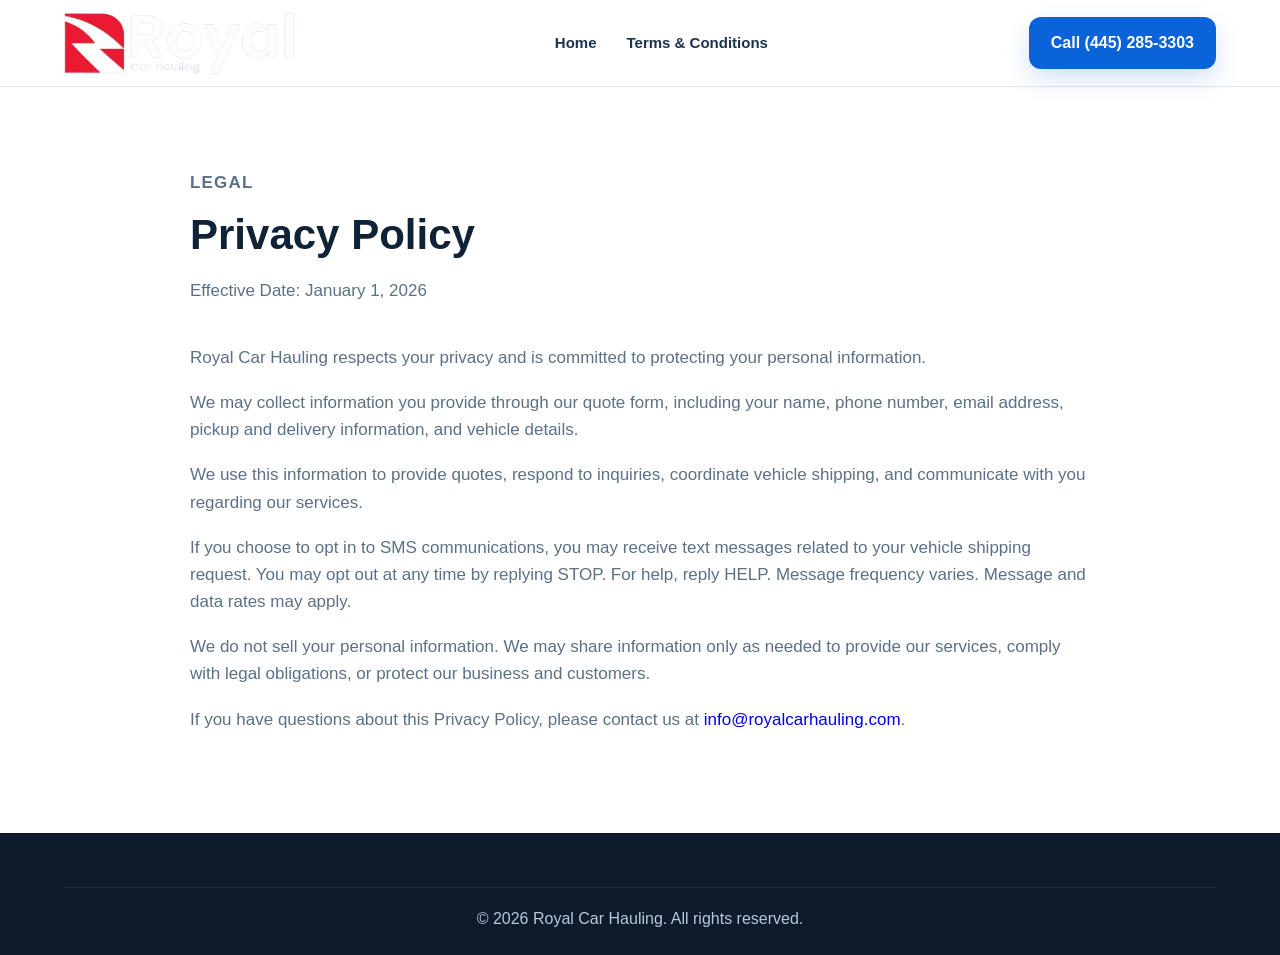
==== privacy.html @ 4b24937e "Create privacy.html" ====
<!DOCTYPE html>
<html lang="en">
<head>
  <meta charset="UTF-8">
  <meta name="viewport" content="width=device-width, initial-scale=1.0">
  <title>Privacy Policy | Royal Car Hauling</title>
  <link rel="stylesheet" href="css/style.css">
</head>
<body>

  <header class="header">
    <div class="container nav">
      <a href="index.html" class="logo">
        <img src="images/logo.png" alt="Royal Car Hauling Logo">
      </a>

      <nav class="menu">
        <a href="index.html">Home</a>
        <a href="terms.html">Terms & Conditions</a>
      </nav>

      <a href="tel:4452853303" class="call-btn">Call (445) 285-3303</a>
    </div>
  </header>

  <section class="section-white">
    <div class="container" style="max-width: 900px;">
      <div class="section-heading">
        <p class="section-tag">LEGAL</p>
        <h2>Privacy Policy</h2>
        <p>Effective Date: January 1, 2026</p>
      </div>

      <div class="section-text">
        <p>Royal Car Hauling respects your privacy and is committed to protecting your personal information.</p>
        <p>We may collect information you provide through our quote form, including your name, phone number, email address, pickup and delivery information, and vehicle details.</p>
        <p>We use this information to provide quotes, respond to inquiries, coordinate vehicle shipping, and communicate with you regarding our services.</p>
        <p>If you choose to opt in to SMS communications, you may receive text messages related to your vehicle shipping request. You may opt out at any time by replying STOP. For help, reply HELP. Message frequency varies. Message and data rates may apply.</p>
        <p>We do not sell your personal information. We may share information only as needed to provide our services, comply with legal obligations, or protect our business and customers.</p>
        <p>If you have questions about this Privacy Policy, please contact us at <a href="mailto:info@royalcarhauling.com">info@royalcarhauling.com</a>.</p>
      </div>
    </div>
  </section>

  <footer class="footer">
    <div class="container footer-bottom">
      <p>© 2026 Royal Car Hauling. All rights reserved.</p>
    </div>
  </footer>

</body>
</html>
---- css/style.css ----
* {
  margin: 0;
  padding: 0;
  box-sizing: border-box;
}

html {
  scroll-behavior: smooth;
}

body {
  font-family: Arial, sans-serif;
  background: #eef3f8;
  color: #142235;
  line-height: 1.6;
}

a {
  text-decoration: none;
}

img {
  max-width: 100%;
  display: block;
}

.container {
  width: 90%;
  max-width: 1280px;
  margin: 0 auto;
}

/* TOP BAR */
.top-bar {
  background: #f5f8fc;
  border-bottom: 1px solid #dbe5f0;
}

.top-bar-inner {
  display: flex;
  justify-content: space-between;
  align-items: center;
  padding: 12px 0;
  gap: 18px;
  flex-wrap: wrap;
}

.top-left-links,
.top-right-links {
  display: flex;
  align-items: center;
  gap: 18px;
  flex-wrap: wrap;
}

.top-contact,
.top-link {
  color: #30455e;
  font-size: 14px;
  font-weight: 700;
}

.top-contact:hover,
.top-link:hover {
  color: #0d2238;
}

/* HEADER */
.header {
  background: rgba(255, 255, 255, 0.95);
  border-bottom: 1px solid #dbe5f0;
  position: sticky;
  top: 0;
  z-index: 100;
  backdrop-filter: blur(8px);
}

.nav {
  display: flex;
  align-items: center;
  justify-content: space-between;
  min-height: 86px;
  gap: 20px;
}

.logo img {
  height: 62px;
  width: auto;
}

.menu {
  display: flex;
  align-items: center;
  gap: 30px;
  flex-wrap: wrap;
}

.menu a {
  color: #1d334d;
  font-size: 15px;
  font-weight: 700;
}

.menu a:hover {
  color: #0a63d8;
}

.call-btn,
.primary-btn,
.secondary-btn,
.submit-btn {
  display: inline-block;
  border-radius: 12px;
  font-weight: 700;
  transition: 0.25s ease;
}

.call-btn {
  background: #0a63d8;
  color: #ffffff;
  padding: 13px 22px;
  box-shadow: 0 10px 24px rgba(10, 99, 216, 0.18);
}

.call-btn:hover {
  background: #084fae;
}

.primary-btn {
  background: #0a63d8;
  color: #ffffff;
  padding: 14px 24px;
  box-shadow: 0 10px 24px rgba(10, 99, 216, 0.18);
}

.primary-btn:hover {
  background: #084fae;
}

.secondary-btn {
  border: 1px solid #b8c8da;
  color: #18304a;
  background: #ffffff;
  padding: 14px 24px;
}

.secondary-btn:hover {
  background: #f4f8fc;
}

.dark-secondary {
  border-color: rgba(255,255,255,0.3);
  color: #ffffff;
  background: transparent;
}

.dark-secondary:hover {
  background: rgba(255,255,255,0.08);
}

/* HERO */
.hero {
  padding: 72px 0 84px;
  background:
    linear-gradient(135deg, rgba(255,255,255,0.96), rgba(236,243,251,0.96)),
    url("../images/hero-bg.jpg") center/cover no-repeat;
}

.hero-content {
  display: grid;
  grid-template-columns: 1.05fr 0.95fr;
  gap: 48px;
  align-items: center;
}

.hero-text {
  max-width: 720px;
}

.hero-tag,
.section-tag {
  color: #0a63d8;
  font-size: 13px;
  font-weight: 800;
  letter-spacing: 1.2px;
  text-transform: uppercase;
  margin-bottom: 14px;
}

.light-tag {
  color: #9dc8ff;
}

.hero-text h1 {
  font-size: 60px;
  line-height: 1.08;
  margin-bottom: 18px;
  color: #102236;
}

.hero-description {
  color: #4c6179;
  font-size: 18px;
  max-width: 650px;
  margin-bottom: 28px;
}

.hero-buttons {
  display: flex;
  gap: 14px;
  flex-wrap: wrap;
  margin-bottom: 24px;
}

.hero-trust-list {
  display: flex;
  gap: 12px;
  flex-wrap: wrap;
}

.hero-trust-list span {
  background: #ffffff;
  border: 1px solid #dfe7f1;
  color: #29445f;
  padding: 10px 14px;
  border-radius: 999px;
  font-size: 14px;
  font-weight: 700;
}

/* QUOTE FORM */
.quote-box {
  background: #ffffff;
  border-radius: 24px;
  padding: 28px;
  width: 100%;
  max-width: 560px;
  margin-left: auto;
  box-shadow: 0 25px 60px rgba(24, 49, 79, 0.16);
  border: 1px solid #e4ebf3;
}

.quote-box h2 {
  font-size: 30px;
  margin-bottom: 8px;
  color: #132538;
}

.quote-subtext {
  color: #5d7086;
  font-size: 14px;
  margin-bottom: 20px;
}

.quote-form {
  display: flex;
  flex-direction: column;
  gap: 14px;
}

.form-group label {
  display: block;
  color: #16304b;
  font-size: 14px;
  font-weight: 700;
  margin-bottom: 8px;
}

.form-group input {
  width: 100%;
  padding: 13px 14px;
  border: 1px solid #d6e0eb;
  border-radius: 12px;
  font-size: 15px;
  outline: none;
  background: #f8fbfe;
  color: #12263b;
}

.form-group input:focus {
  border-color: #0a63d8;
  background: #ffffff;
}

.form-row {
  display: grid;
  grid-template-columns: 1fr 1fr;
  gap: 14px;
}

.consent-box {
  margin-top: 2px;
  margin-bottom: 4px;
}

.consent-label {
  display: flex;
  align-items: flex-start;
  gap: 10px;
  color: #45596f;
  font-size: 12px;
  line-height: 1.6;
}

.consent-label input[type="checkbox"] {
  margin-top: 3px;
  width: 16px;
  height: 16px;
  flex-shrink: 0;
}

.consent-label a {
  color: #0a63d8;
  font-weight: 700;
}

.submit-btn {
  width: 100%;
  border: none;
  background: #0a63d8;
  color: #ffffff;
  padding: 15px 18px;
  cursor: pointer;
  font-size: 15px;
  box-shadow: 0 10px 24px rgba(10, 99, 216, 0.18);
}

.submit-btn:hover {
  background: #084fae;
}

/* GENERIC SECTIONS */
.section-light {
  background: #eef3f8;
  padding: 82px 0;
}

.section-white {
  background: #ffffff;
  padding: 82px 0;
}

.section-heading {
  max-width: 760px;
  margin-bottom: 40px;
}

.section-heading.center {
  text-align: center;
  margin-left: auto;
  margin-right: auto;
}

.section-heading h2,
.section-text h2,
.cta-band h2 {
  font-size: 42px;
  line-height: 1.2;
  margin-bottom: 16px;
  color: #102236;
}

.section-heading p,
.section-text p,
.cta-band p {
  color: #5c7087;
  font-size: 17px;
}

/* TRUST STRIP */
.trust-strip {
  background: #ffffff;
  padding: 34px 0 28px;
}

.trust-strip-grid {
  display: grid;
  grid-template-columns: repeat(3, 1fr);
  gap: 20px;
}

.trust-item {
  background: #f7fafd;
  border: 1px solid #e3ebf4;
  border-radius: 18px;
  padding: 24px;
}

.trust-item h3 {
  font-size: 22px;
  margin-bottom: 10px;
  color: #11263d;
}

.trust-item p {
  color: #5a7088;
}

/* TWO COLUMN */
.two-column-section {
  display: grid;
  grid-template-columns: 1fr 1fr;
  gap: 44px;
  align-items: center;
}

.section-image-card {
  border-radius: 24px;
  overflow: hidden;
  box-shadow: 0 20px 45px rgba(17, 37, 61, 0.12);
}

.section-image-card img {
  width: 100%;
  height: 100%;
  object-fit: cover;
}

.section-text p {
  margin-bottom: 18px;
}

.section-text .primary-btn {
  margin-top: 10px;
}

/* SERVICES */
.service-grid {
  display: grid;
  grid-template-columns: repeat(3, 1fr);
  gap: 24px;
}

.service-card {
  background: #f8fbfe;
  border: 1px solid #e1ebf4;
  border-radius: 22px;
  overflow: hidden;
  box-shadow: 0 18px 40px rgba(22, 42, 66, 0.08);
}

.service-card img {
  width: 100%;
  height: 240px;
  object-fit: cover;
}

.service-card-content {
  padding: 24px;
}

.service-card-content h3 {
  font-size: 24px;
  margin-bottom: 12px;
  color: #11263b;
}

.service-card-content p {
  color: #5b7086;
  margin-bottom: 14px;
}

.text-link {
  color: #0a63d8;
  font-weight: 700;
}

/* PROCESS */
.process-grid {
  display: grid;
  grid-template-columns: repeat(4, 1fr);
  gap: 20px;
}

.process-card {
  background: #ffffff;
  border: 1px solid #dfe8f1;
  border-radius: 20px;
  padding: 28px 22px;
  box-shadow: 0 14px 36px rgba(17, 37, 61, 0.08);
}

.process-card span {
  display: inline-block;
  width: 48px;
  height: 48px;
  line-height: 48px;
  text-align: center;
  border-radius: 50%;
  background: #0a63d8;
  color: #ffffff;
  font-weight: 800;
  margin-bottom: 16px;
}

.process-card h3 {
  font-size: 22px;
  margin-bottom: 10px;
  color: #13273e;
}

.process-card p {
  color: #5a7086;
}

/* GALLERY */
.gallery-grid {
  display: grid;
  grid-template-columns: repeat(4, 1fr);
  gap: 18px;
}

.gallery-card {
  border-radius: 20px;
  overflow: hidden;
  box-shadow: 0 16px 40px rgba(17, 37, 61, 0.1);
}

.gallery-card img {
  width: 100%;
  height: 280px;
  object-fit: cover;
}

/* BENEFITS */
.benefit-grid {
  display: grid;
  grid-template-columns: repeat(2, 1fr);
  gap: 22px;
}

.benefit-card {
  background: #ffffff;
  border: 1px solid #dfe8f1;
  border-radius: 20px;
  padding: 26px;
  box-shadow: 0 14px 34px rgba(17, 37, 61, 0.08);
}

.benefit-card h3 {
  font-size: 22px;
  margin-bottom: 10px;
  color: #102337;
}

.benefit-card p {
  color: #5a7086;
}

/* CTA BAND */
.cta-band {
  background: linear-gradient(135deg, #0f2135, #183553);
  padding: 78px 0;
  color: #ffffff;
}

.cta-band-content {
  display: flex;
  justify-content: space-between;
  align-items: center;
  gap: 28px;
}

.cta-band h2 {
  color: #ffffff;
}

.cta-band p {
  color: #d5e2f1;
}

.cta-band-buttons {
  display: flex;
  gap: 14px;
  flex-wrap: wrap;
}

/* FAQ */
.faq-grid {
  display: grid;
  grid-template-columns: repeat(2, 1fr);
  gap: 22px;
}

.faq-card {
  background: #f8fbfe;
  border: 1px solid #e1ebf4;
  border-radius: 20px;
  padding: 24px;
}

.faq-card h3 {
  font-size: 22px;
  margin-bottom: 10px;
  color: #13273d;
}

.faq-card p {
  color: #5b7086;
}

.faq-card a {
  color: #0a63d8;
  font-weight: 700;
}

/* FOOTER */
.footer {
  background: #0e1b2a;
  padding: 54px 0 24px;
}

.footer-grid {
  display: grid;
  grid-template-columns: 1.2fr 1fr 1fr;
  gap: 30px;
  margin-bottom: 26px;
}

.footer-col {
  color: #c7d7e8;
  line-height: 1.9;
}

.footer-title {
  font-size: 18px;
  font-weight: 800;
  color: #ffffff;
  margin-bottom: 8px;
}

.footer-col a {
  color: #8ec1ff;
}

.footer-col a:hover {
  color: #ffffff;
}

.footer-bottom {
  border-top: 1px solid rgba(255,255,255,0.08);
  padding-top: 18px;
  text-align: center;
  color: #b6c8dc;
}

/* RESPONSIVE */
@media (max-width: 1180px) {
  .hero-content,
  .two-column-section {
    grid-template-columns: 1fr;
  }

  .quote-box {
    margin-left: 0;
  }

  .service-grid,
  .process-grid,
  .gallery-grid {
    grid-template-columns: repeat(2, 1fr);
  }

  .cta-band-content {
    flex-direction: column;
    align-items: flex-start;
  }
}

@media (max-width: 900px) {
  .nav {
    flex-wrap: wrap;
    justify-content: center;
    padding: 18px 0;
  }

  .menu {
    justify-content: center;
    gap: 18px;
  }

  .trust-strip-grid,
  .benefit-grid,
  .faq-grid,
  .footer-grid {
    grid-template-columns: 1fr;
  }

  .hero-text h1 {
    font-size: 46px;
  }

  .section-heading h2,
  .section-text h2,
  .cta-band h2 {
    font-size: 34px;
  }
}

@media (max-width: 640px) {
  .form-row,
  .service-grid,
  .process-grid,
  .gallery-grid {
    grid-template-columns: 1fr;
  }

  .hero {
    padding: 56px 0 64px;
  }

  .hero-text h1 {
    font-size: 38px;
  }

  .hero-description {
    font-size: 16px;
  }

  .quote-box {
    padding: 22px;
  }

  .logo img {
    height: 52px;
  }

  .call-btn,
  .primary-btn,
  .secondary-btn {
    width: 100%;
    text-align: center;
  }

  .hero-buttons,
  .cta-band-buttons {
    flex-direction: column;
    width: 100%;
  }

  .top-bar-inner {
    align-items: flex-start;
  }
}
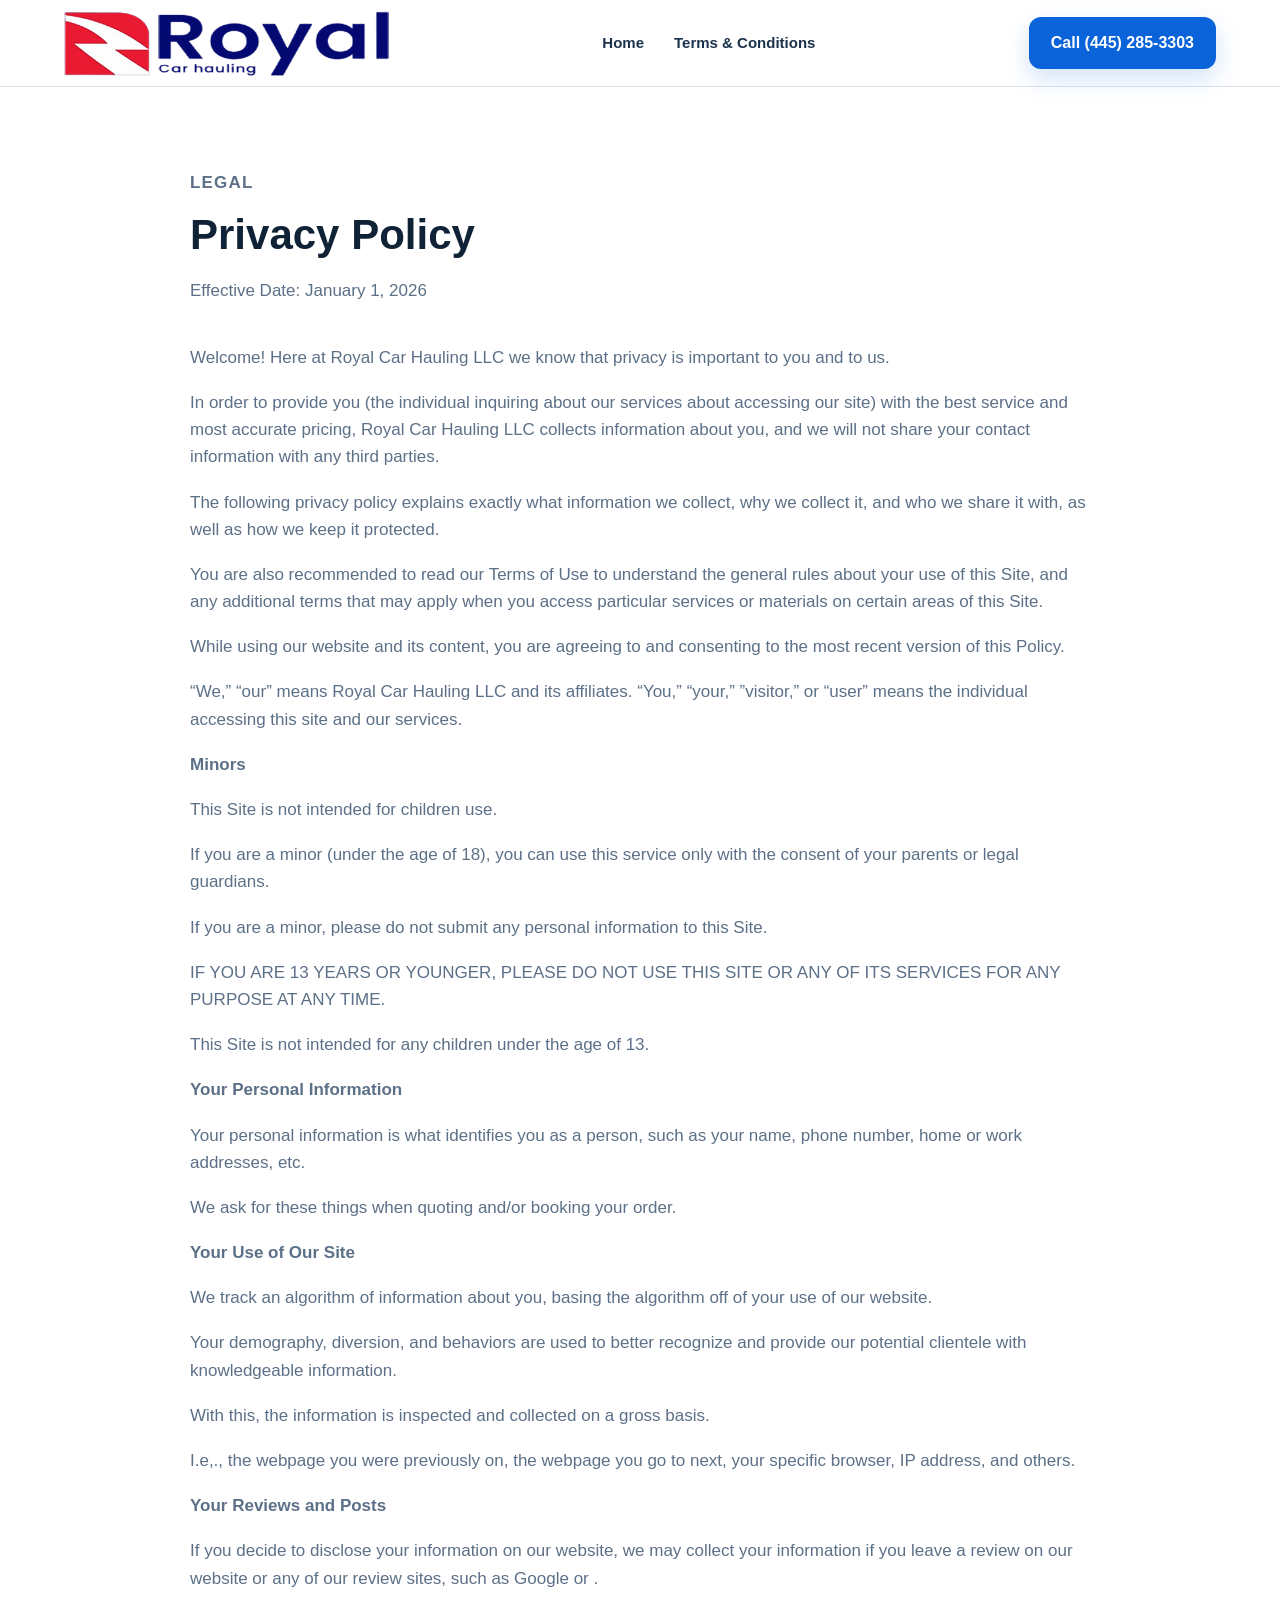
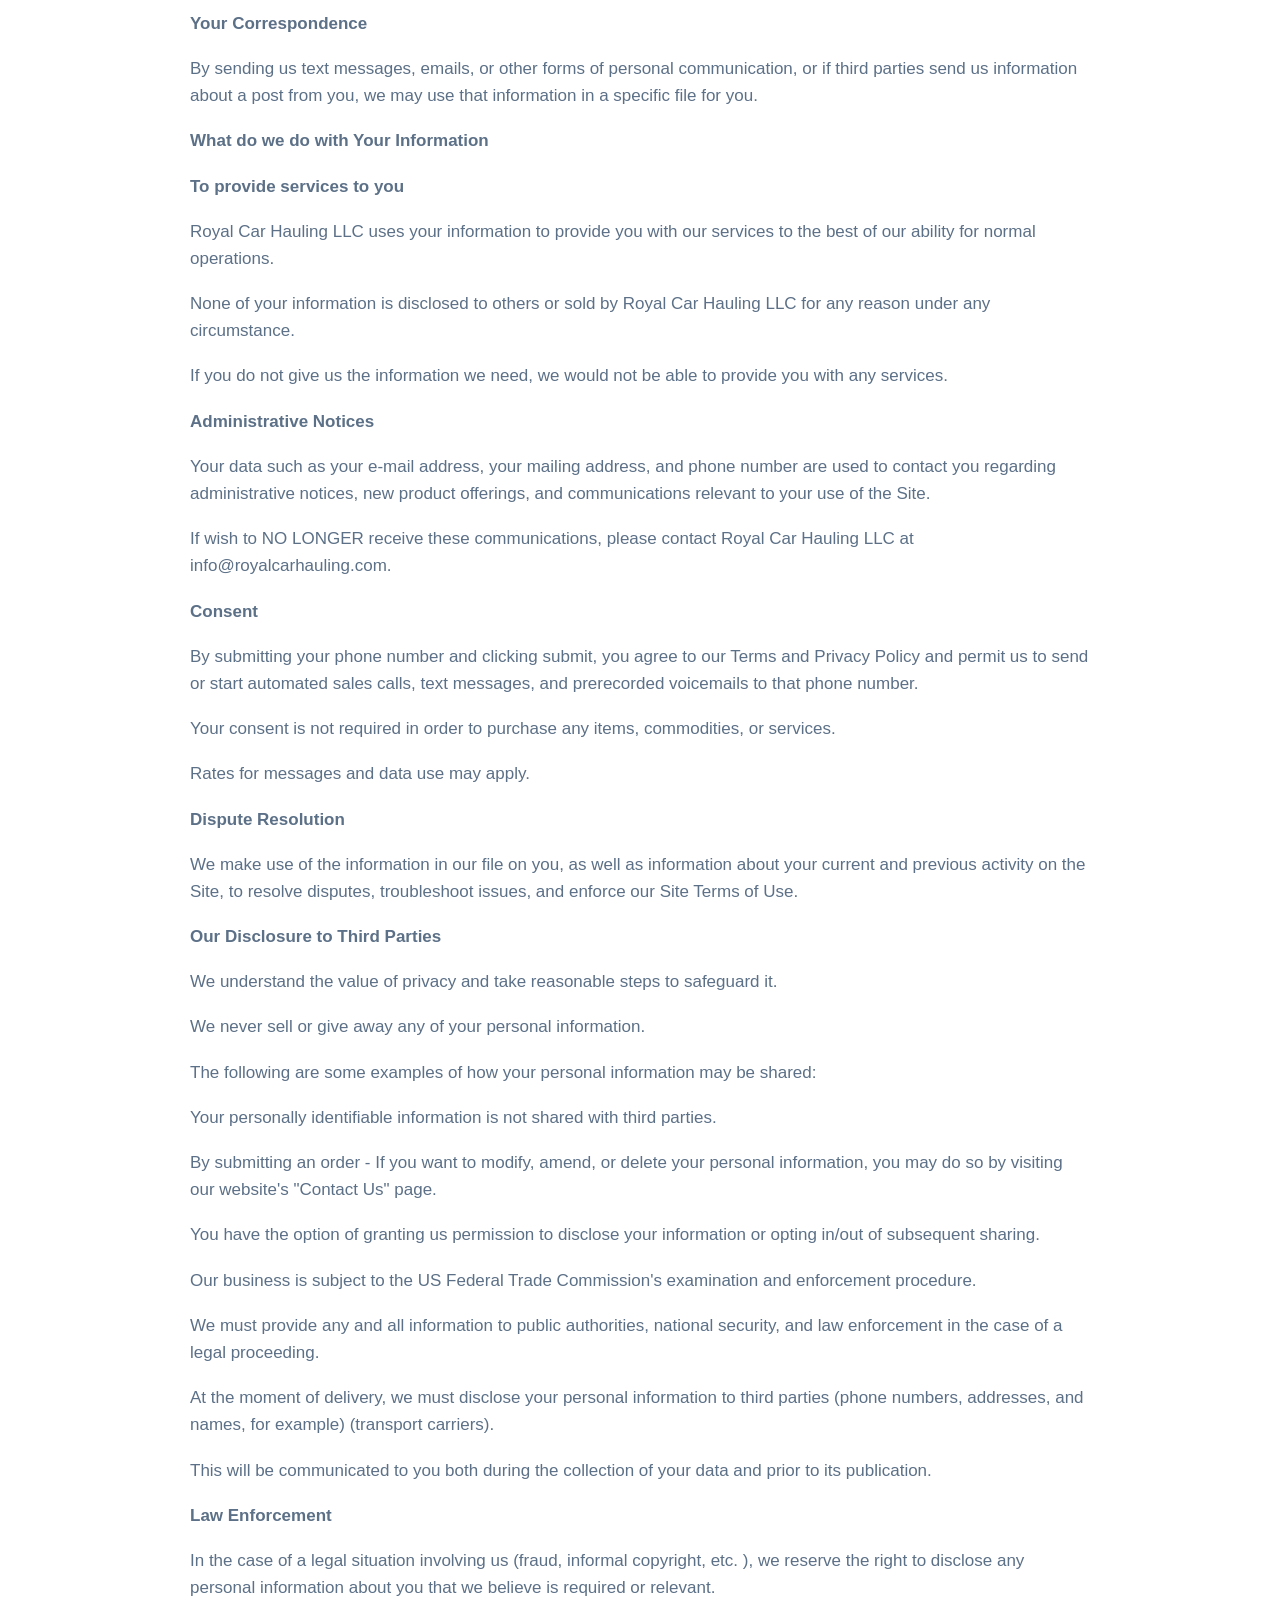
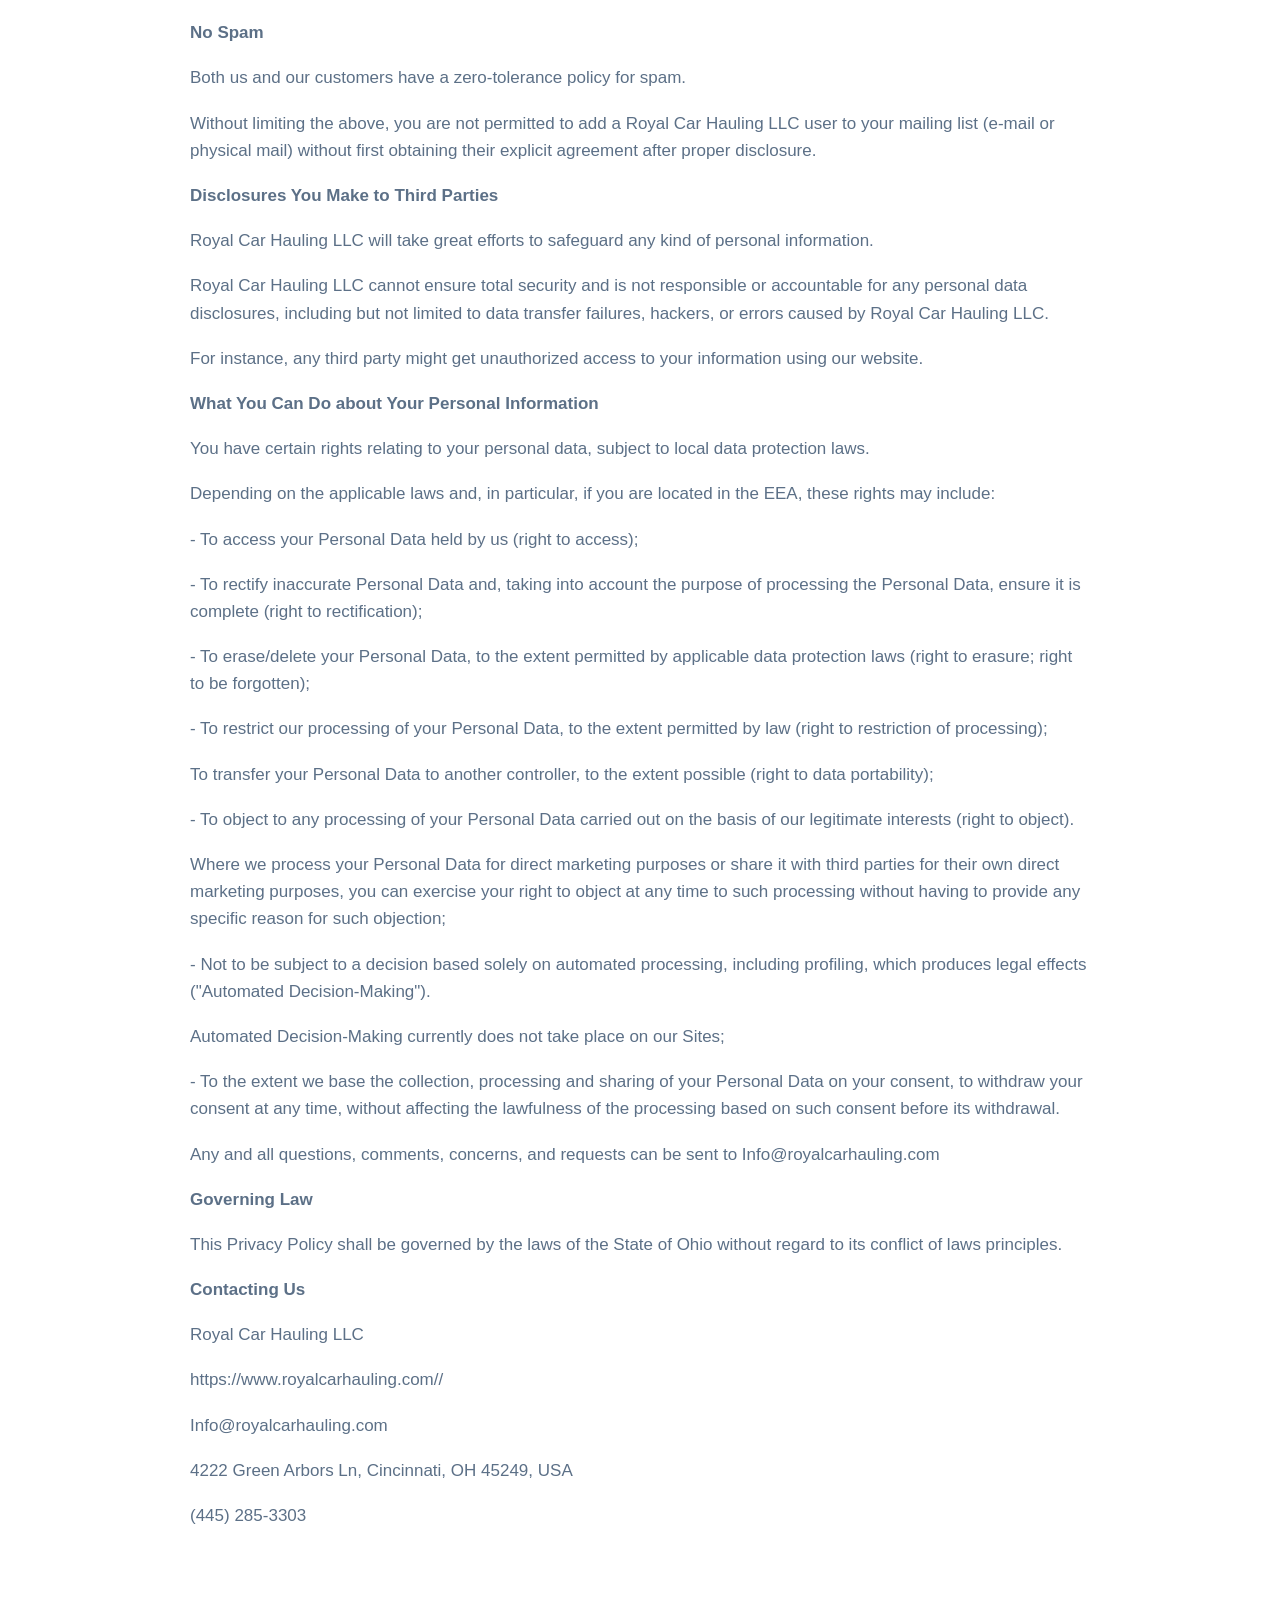
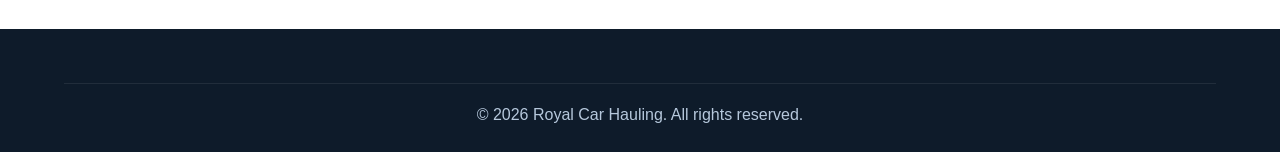
==== commit b4a22335: "Update privacy.html" ====
--- a/privacy.html
+++ b/privacy.html
@@ -31,14 +31,160 @@
         <p>Effective Date: January 1, 2026</p>
       </div>
 
-      <div class="section-text">
-        <p>Royal Car Hauling respects your privacy and is committed to protecting your personal information.</p>
-        <p>We may collect information you provide through our quote form, including your name, phone number, email address, pickup and delivery information, and vehicle details.</p>
-        <p>We use this information to provide quotes, respond to inquiries, coordinate vehicle shipping, and communicate with you regarding our services.</p>
-        <p>If you choose to opt in to SMS communications, you may receive text messages related to your vehicle shipping request. You may opt out at any time by replying STOP. For help, reply HELP. Message frequency varies. Message and data rates may apply.</p>
-        <p>We do not sell your personal information. We may share information only as needed to provide our services, comply with legal obligations, or protect our business and customers.</p>
-        <p>If you have questions about this Privacy Policy, please contact us at <a href="mailto:info@royalcarhauling.com">info@royalcarhauling.com</a>.</p>
-      </div>
+     <div class="section-text">
+
+<p>Welcome! Here at Royal Car Hauling LLC we know that privacy is important to you and to us.</p>
+
+<p>In order to provide you (the individual inquiring about our services about accessing our site) with the best service and most accurate pricing, Royal Car Hauling LLC collects information about you, and we will not share your contact information with any third parties.</p>
+
+<p>The following privacy policy explains exactly what information we collect, why we collect it, and who we share it with, as well as how we keep it protected.</p>
+
+<p>You are also recommended to read our Terms of Use to understand the general rules about your use of this Site, and any additional terms that may apply when you access particular services or materials on certain areas of this Site.</p>
+
+<p>While using our website and its content, you are agreeing to and consenting to the most recent version of this Policy.</p>
+
+<p>“We,” “our” means Royal Car Hauling LLC and its affiliates. “You,” “your,” ”visitor,” or “user” means the individual accessing this site and our services.</p>
+
+<p><strong>Minors</strong></p>
+
+<p>This Site is not intended for children use.</p>
+
+<p>If you are a minor (under the age of 18), you can use this service only with the consent of your parents or legal guardians.</p>
+
+<p>If you are a minor, please do not submit any personal information to this Site.</p>
+
+<p>IF YOU ARE 13 YEARS OR YOUNGER, PLEASE DO NOT USE THIS SITE OR ANY OF ITS SERVICES FOR ANY PURPOSE AT ANY TIME.</p>
+
+<p>This Site is not intended for any children under the age of 13.</p>
+
+<p><strong>Your Personal Information</strong></p>
+
+<p>Your personal information is what identifies you as a person, such as your name, phone number, home or work addresses, etc.</p>
+
+<p>We ask for these things when quoting and/or booking your order.</p>
+
+<p><strong>Your Use of Our Site</strong></p>
+
+<p>We track an algorithm of information about you, basing the algorithm off of your use of our website.</p>
+
+<p>Your demography, diversion, and behaviors are used to better recognize and provide our potential clientele with knowledgeable information.</p>
+
+<p>With this, the information is inspected and collected on a gross basis.</p>
+
+<p>I.e,., the webpage you were previously on, the webpage you go to next, your specific browser, IP address, and others.</p>
+
+<p><strong>Your Reviews and Posts</strong></p>
+
+<p>If you decide to disclose your information on our website, we may collect your information if you leave a review on our website or any of our review sites, such as Google or .</p>
+
+<p><strong>Your Correspondence</strong></p>
+
+<p>By sending us text messages, emails, or other forms of personal communication, or if third parties send us information about a post from you, we may use that information in a specific file for you.</p>
+
+<p><strong>What do we do with Your Information</strong></p>
+
+<p><strong>To provide services to you</strong></p>
+
+<p>Royal Car Hauling LLC uses your information to provide you with our services to the best of our ability for normal operations.</p>
+
+<p>None of your information is disclosed to others or sold by Royal Car Hauling LLC for any reason under any circumstance.</p>
+
+<p>If you do not give us the information we need, we would not be able to provide you with any services.</p>
+
+<p><strong>Administrative Notices</strong></p>
+
+<p>Your data such as your e-mail address, your mailing address, and phone number are used to contact you regarding administrative notices, new product offerings, and communications relevant to your use of the Site.</p>
+
+<p>If wish to NO LONGER receive these communications, please contact Royal Car Hauling LLC at info@royalcarhauling.com.</p>
+
+<p><strong>Consent</strong></p>
+
+<p>By submitting your phone number and clicking submit, you agree to our Terms and Privacy Policy and permit us to send or start automated sales calls, text messages, and prerecorded voicemails to that phone number.</p>
+
+<p>Your consent is not required in order to purchase any items, commodities, or services.</p>
+
+<p>Rates for messages and data use may apply.</p>
+
+<p><strong>Dispute Resolution</strong></p>
+
+<p>We make use of the information in our file on you, as well as information about your current and previous activity on the Site, to resolve disputes, troubleshoot issues, and enforce our Site Terms of Use.</p>
+
+<p><strong>Our Disclosure to Third Parties</strong></p>
+
+<p>We understand the value of privacy and take reasonable steps to safeguard it.</p>
+
+<p>We never sell or give away any of your personal information.</p>
+
+<p>The following are some examples of how your personal information may be shared:</p>
+
+<p>Your personally identifiable information is not shared with third parties.</p>
+
+<p>By submitting an order - If you want to modify, amend, or delete your personal information, you may do so by visiting our website's "Contact Us" page.</p>
+
+<p>You have the option of granting us permission to disclose your information or opting in/out of subsequent sharing.</p>
+
+<p>Our business is subject to the US Federal Trade Commission's examination and enforcement procedure.</p>
+
+<p>We must provide any and all information to public authorities, national security, and law enforcement in the case of a legal proceeding.</p>
+
+<p>At the moment of delivery, we must disclose your personal information to third parties (phone numbers, addresses, and names, for example) (transport carriers).</p>
+
+<p>This will be communicated to you both during the collection of your data and prior to its publication.</p>
+
+<p><strong>Law Enforcement</strong></p>
+
+<p>In the case of a legal situation involving us (fraud, informal copyright, etc. ), we reserve the right to disclose any personal information about you that we believe is required or relevant.</p>
+
+<p><strong>No Spam</strong></p>
+
+<p>Both us and our customers have a zero-tolerance policy for spam.</p>
+
+<p>Without limiting the above, you are not permitted to add a Royal Car Hauling LLC user to your mailing list (e-mail or physical mail) without first obtaining their explicit agreement after proper disclosure.</p>
+
+<p><strong>Disclosures You Make to Third Parties</strong></p>
+
+<p>Royal Car Hauling LLC will take great efforts to safeguard any kind of personal information.</p>
+
+<p>Royal Car Hauling LLC cannot ensure total security and is not responsible or accountable for any personal data disclosures, including but not limited to data transfer failures, hackers, or errors caused by Royal Car Hauling LLC.</p>
+
+<p>For instance, any third party might get unauthorized access to your information using our website.</p>
+
+<p><strong>What You Can Do about Your Personal Information</strong></p>
+
+<p>You have certain rights relating to your personal data, subject to local data protection laws.</p>
+
+<p>Depending on the applicable laws and, in particular, if you are located in the EEA, these rights may include:</p>
+
+<p>- To access your Personal Data held by us (right to access);</p>
+<p>- To rectify inaccurate Personal Data and, taking into account the purpose of processing the Personal Data, ensure it is complete (right to rectification);</p>
+<p>- To erase/delete your Personal Data, to the extent permitted by applicable data protection laws (right to erasure; right to be forgotten);</p>
+<p>- To restrict our processing of your Personal Data, to the extent permitted by law (right to restriction of processing);</p>
+<p>To transfer your Personal Data to another controller, to the extent possible (right to data portability);</p>
+<p>- To object to any processing of your Personal Data carried out on the basis of our legitimate interests (right to object).</p>
+
+<p>Where we process your Personal Data for direct marketing purposes or share it with third parties for their own direct marketing purposes, you can exercise your right to object at any time to such processing without having to provide any specific reason for such objection;</p>
+
+<p>- Not to be subject to a decision based solely on automated processing, including profiling, which produces legal effects ("Automated Decision-Making").</p>
+
+<p>Automated Decision-Making currently does not take place on our Sites;</p>
+
+<p>- To the extent we base the collection, processing and sharing of your Personal Data on your consent, to withdraw your consent at any time, without affecting the lawfulness of the processing based on such consent before its withdrawal.</p>
+
+<p>Any and all questions, comments, concerns, and requests can be sent to Info@royalcarhauling.com</p>
+
+<p><strong>Governing Law</strong></p>
+
+<p>This Privacy Policy shall be governed by the laws of the State of Ohio without regard to its conflict of laws principles.</p>
+
+<p><strong>Contacting Us</strong></p>
+
+<p>Royal Car Hauling LLC</p>
+<p>https://www.royalcarhauling.com//</p>
+<p>Info@royalcarhauling.com</p>
+<p>4222 Green Arbors Ln, Cincinnati, OH 45249, USA</p>
+<p>(445) 285-3303</p>
+
+</div>
     </div>
   </section>
 
--- a/css/style.css
+++ b/css/style.css
@@ -84,8 +84,14 @@
 }
 
 .logo img {
-  height: 62px;
+  height: 65px;
   width: auto;
+  display: block;
+}
+
+.logo {
+    display: flex;
+    align-items: center;
 }
 
 .menu {
@@ -108,7 +114,8 @@
 .call-btn,
 .primary-btn,
 .secondary-btn,
-.submit-btn {
+.submit-btn,
+.radio-pill {
   display: inline-block;
   border-radius: 12px;
   font-weight: 700;
@@ -162,8 +169,8 @@
 .hero {
   padding: 72px 0 84px;
   background:
-    linear-gradient(135deg, rgba(255,255,255,0.96), rgba(236,243,251,0.96)),
-    url("../images/hero-bg.jpg") center/cover no-repeat;
+  linear-gradient(135deg, rgba(255,255,255,0.35), rgba(236,243,251,0.30)),
+  url("../images/hero-big.jpg") center center / cover no-repeat;
 }
 
 .hero-content {
@@ -199,10 +206,18 @@
 }
 
 .hero-description {
-  color: #4c6179;
+  color: #1b2b3a;   /* ← changed */
   font-size: 18px;
   max-width: 650px;
   margin-bottom: 28px;
+
+  background: rgba(255,255,255,0.55);  /* ← added */
+  padding: 10px 14px;                  /* ← added */
+  border-radius: 10px;                 /* ← added */
+  display: inline-block;               /* ← added */
+
+  backdrop-filter: blur(6px);
+  -webkit-backdrop-filter: blur(6px);
 }
 
 .hero-buttons {
@@ -240,6 +255,11 @@
   border: 1px solid #e4ebf3;
 }
 
+.quote-box-compact {
+  max-width: 500px;
+  padding: 24px;
+}
+
 .quote-box h2 {
   font-size: 30px;
   margin-bottom: 8px;
@@ -266,7 +286,8 @@
   margin-bottom: 8px;
 }
 
-.form-group input {
+.form-group input,
+.form-group select {
   width: 100%;
   padding: 13px 14px;
   border: 1px solid #d6e0eb;
@@ -277,7 +298,8 @@
   color: #12263b;
 }
 
-.form-group input:focus {
+.form-group input:focus,
+.form-group select:focus {
   border-color: #0a63d8;
   background: #ffffff;
 }
@@ -286,6 +308,12 @@
   display: grid;
   grid-template-columns: 1fr 1fr;
   gap: 14px;
+}
+
+.readonly-route {
+  background: #f3f7fb !important;
+  color: #29445f !important;
+  font-weight: 700;
 }
 
 .consent-box {
@@ -327,6 +355,105 @@
 
 .submit-btn:hover {
   background: #084fae;
+}
+
+.radio-group {
+  display: flex;
+  gap: 10px;
+  flex-wrap: wrap;
+}
+
+.radio-pill {
+  position: relative;
+  cursor: pointer;
+  border: 1px solid #d6e0eb;
+  background: #f8fbfe;
+  color: #16304b;
+  padding: 12px 16px;
+  min-width: 130px;
+  text-align: center;
+}
+
+.radio-pill input {
+  position: absolute;
+  opacity: 0;
+  pointer-events: none;
+}
+
+.radio-pill.active {
+  background: #0a63d8;
+  border-color: #0a63d8;
+  color: #ffffff;
+}
+
+/* QUOTE STEP PAGE */
+.quote-page-section {
+  padding: 72px 0 84px;
+  background:
+    linear-gradient(135deg, rgba(255,255,255,0.96), rgba(236,243,251,0.96)),
+    url("../images/hero-bg.jpg") center center / cover no-repeat;
+}
+
+.quote-page-wrap {
+  max-width: 880px;
+  margin: 0 auto;
+}
+
+.quote-page-card {
+  background: #ffffff;
+  border-radius: 24px;
+  padding: 34px;
+  box-shadow: 0 25px 60px rgba(24, 49, 79, 0.16);
+  border: 1px solid #e4ebf3;
+}
+
+.quote-page-top {
+  margin-bottom: 24px;
+}
+
+.quote-page-top h1 {
+  font-size: 42px;
+  line-height: 1.15;
+  color: #102236;
+  margin-bottom: 10px;
+}
+
+.quote-page-top p {
+  color: #5d7086;
+  font-size: 16px;
+}
+
+.back-link {
+  display: inline-block;
+  margin-bottom: 16px;
+  color: #0a63d8;
+  font-weight: 700;
+}
+
+.route-preview {
+  display: grid;
+  grid-template-columns: repeat(2, 1fr);
+  gap: 14px;
+  margin-bottom: 18px;
+}
+
+.route-preview-box {
+  background: #f7fbff;
+  border: 1px solid #dfe8f1;
+  border-radius: 16px;
+  padding: 16px;
+}
+
+.route-preview-box small {
+  display: block;
+  color: #5d7086;
+  font-size: 12px;
+  margin-bottom: 4px;
+}
+
+.route-preview-box strong {
+  color: #132538;
+  font-size: 16px;
 }
 
 /* GENERIC SECTIONS */
@@ -647,7 +774,8 @@
 /* RESPONSIVE */
 @media (max-width: 1180px) {
   .hero-content,
-  .two-column-section {
+  .two-column-section,
+  .route-preview {
     grid-template-columns: 1fr;
   }
 
@@ -686,7 +814,8 @@
     grid-template-columns: 1fr;
   }
 
-  .hero-text h1 {
+  .hero-text h1,
+  .quote-page-top h1 {
     font-size: 46px;
   }
 
@@ -705,11 +834,13 @@
     grid-template-columns: 1fr;
   }
 
-  .hero {
+  .hero,
+  .quote-page-section {
     padding: 56px 0 64px;
   }
 
-  .hero-text h1 {
+  .hero-text h1,
+  .quote-page-top h1 {
     font-size: 38px;
   }
 
@@ -717,7 +848,8 @@
     font-size: 16px;
   }
 
-  .quote-box {
+  .quote-box,
+  .quote-page-card {
     padding: 22px;
   }
 
@@ -741,4 +873,8 @@
   .top-bar-inner {
     align-items: flex-start;
   }
-}
+
+  .radio-pill {
+    width: 100%;
+  }
+}
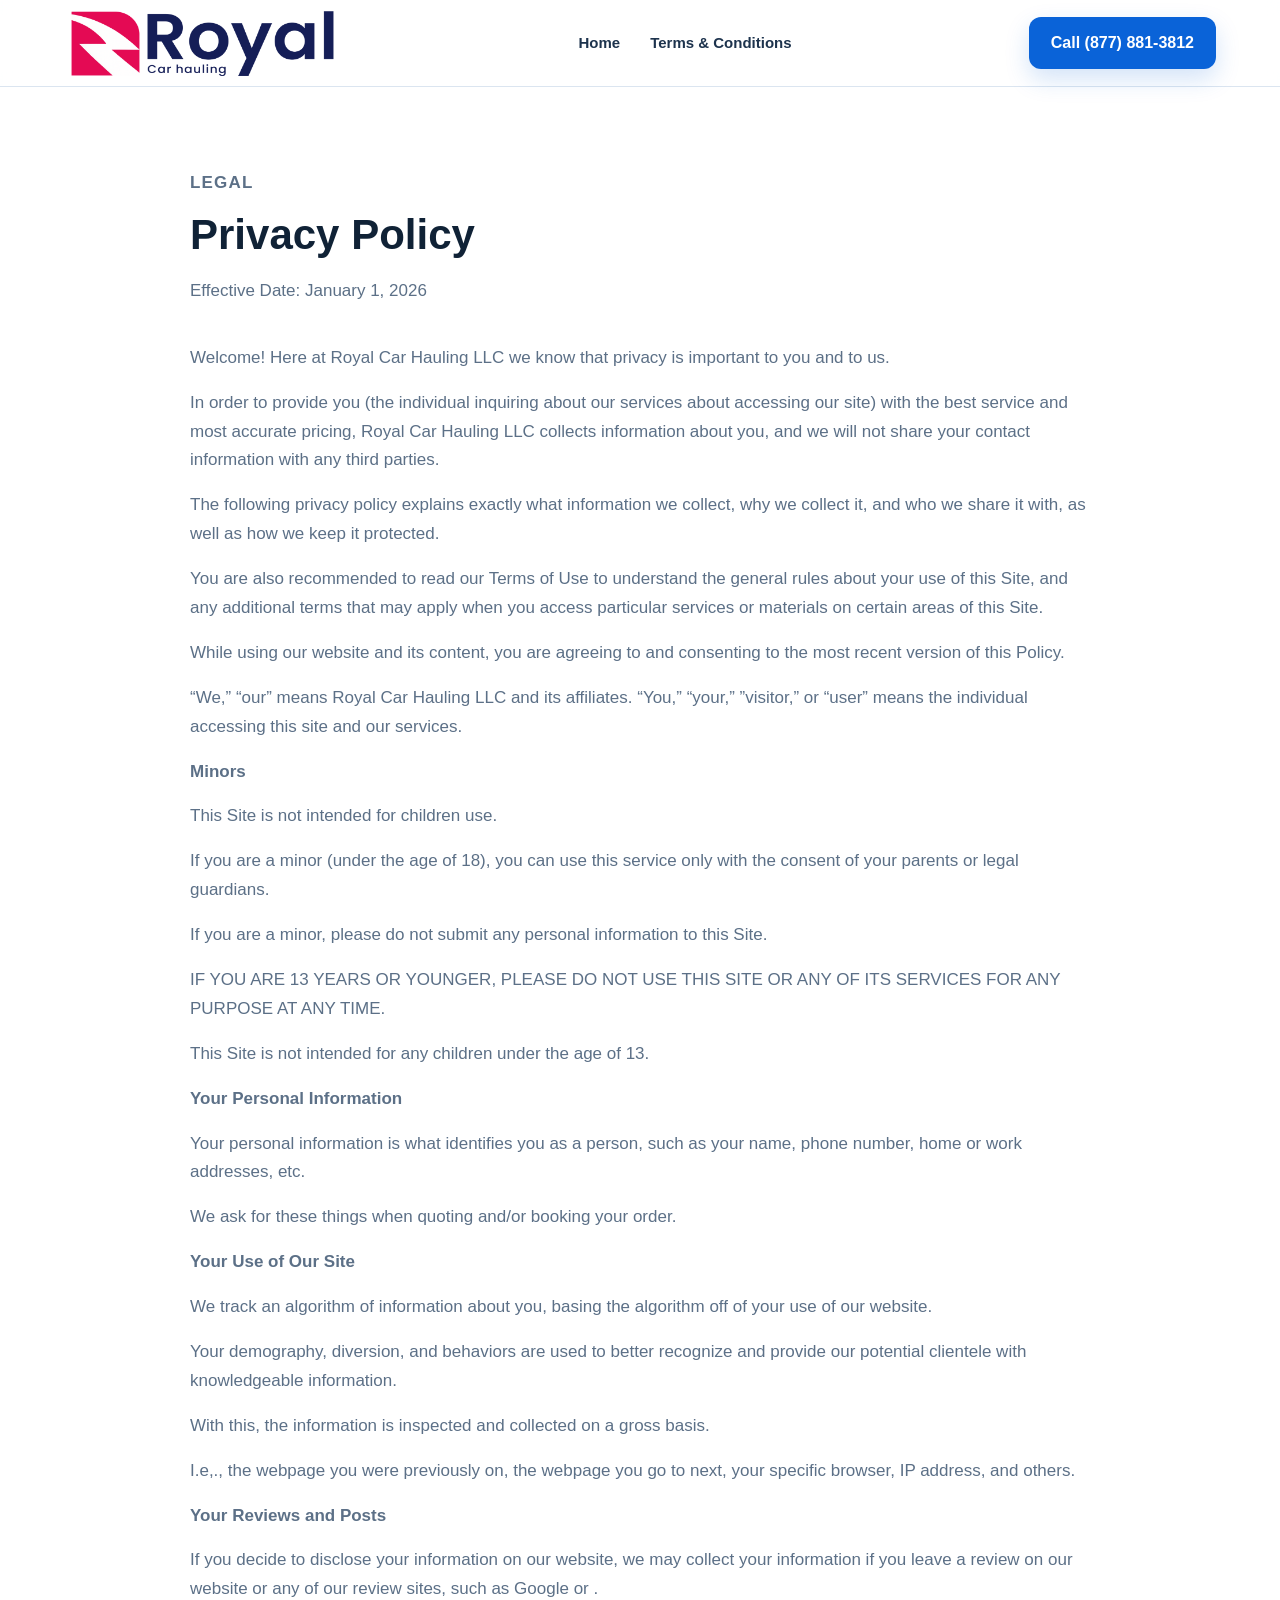
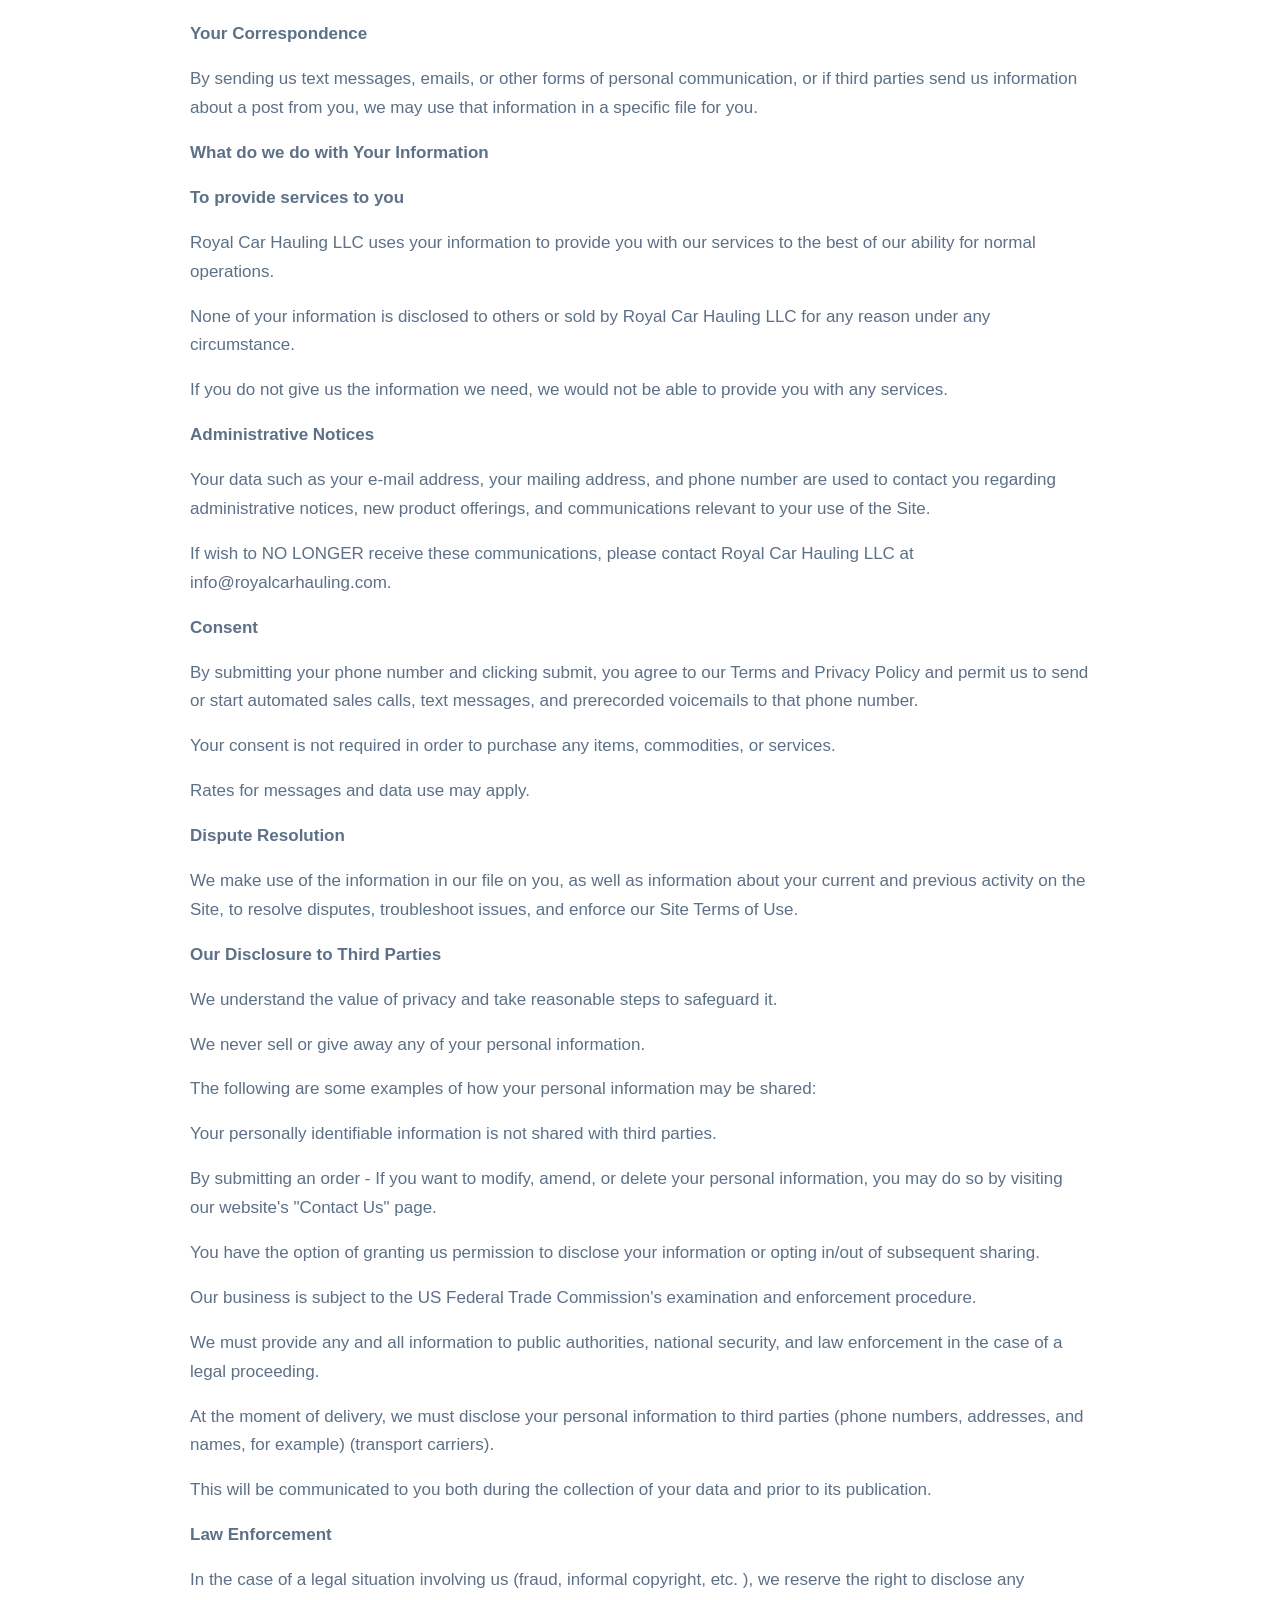
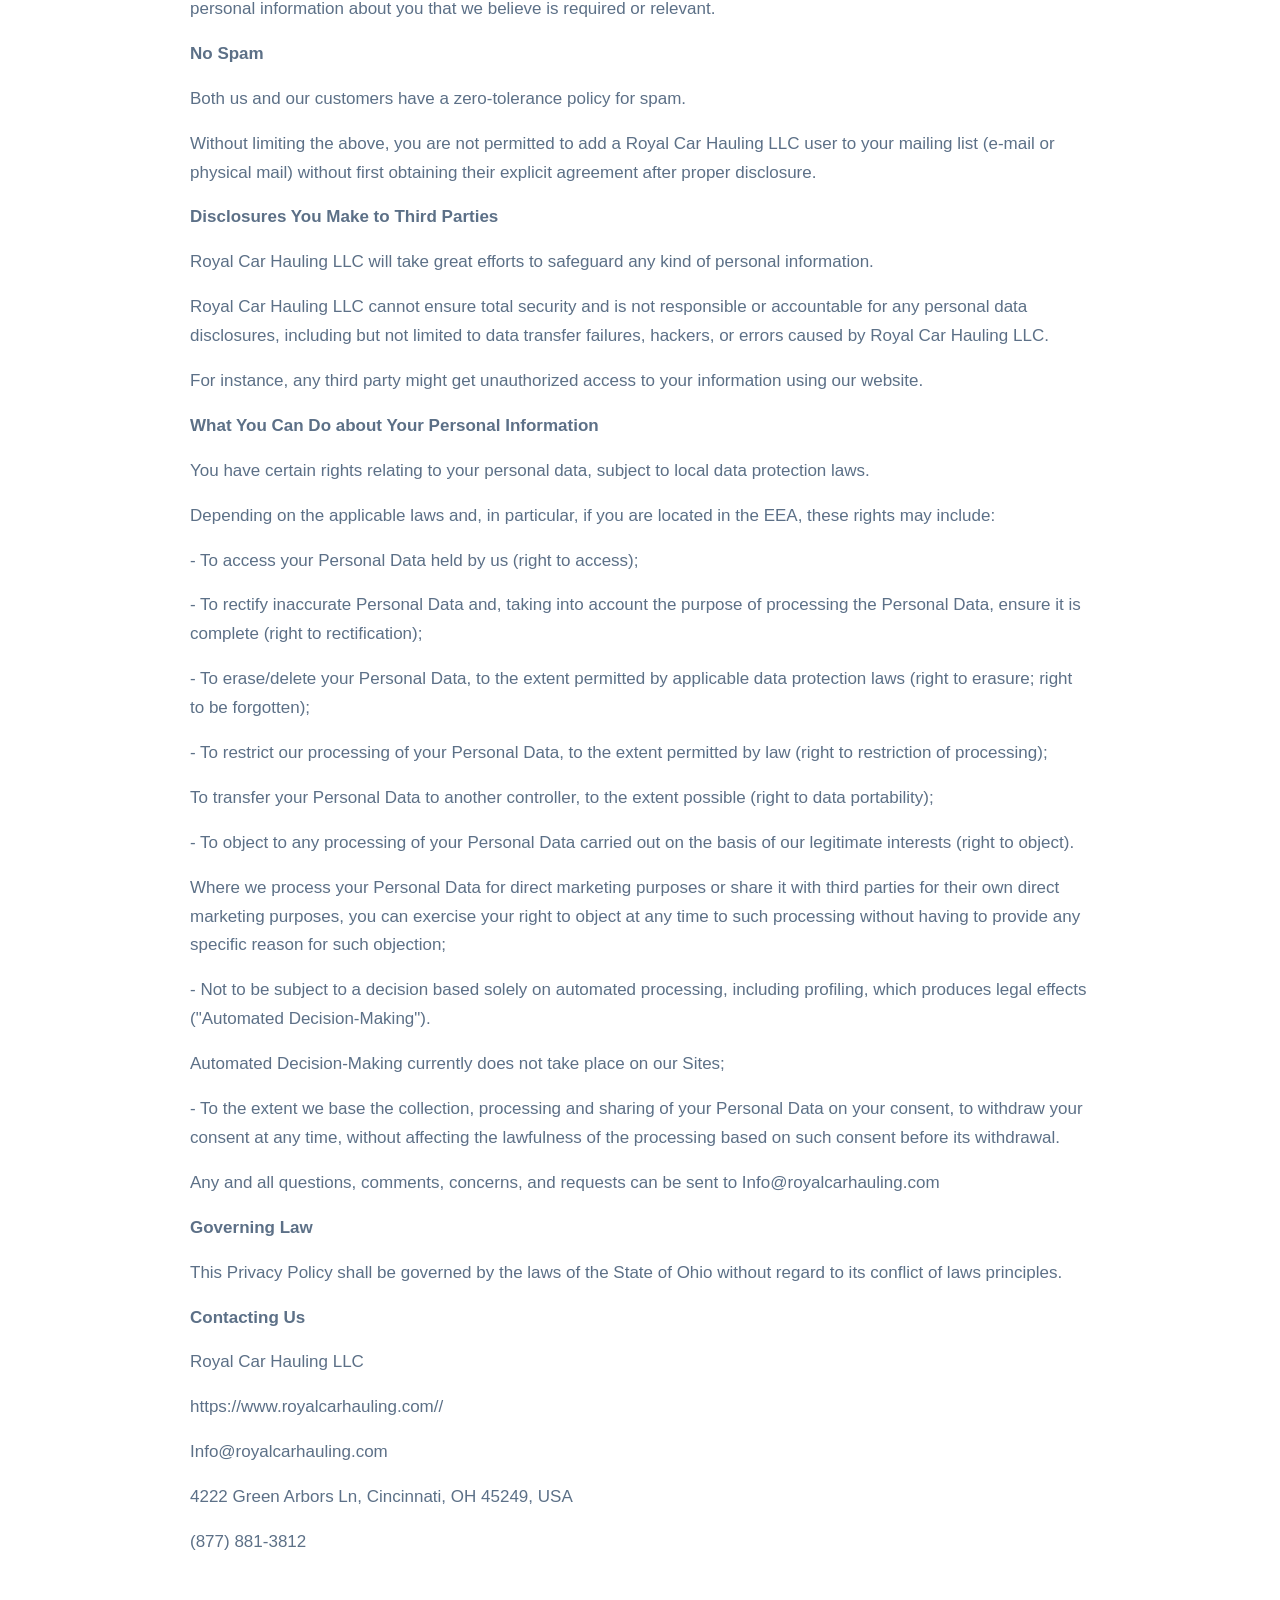
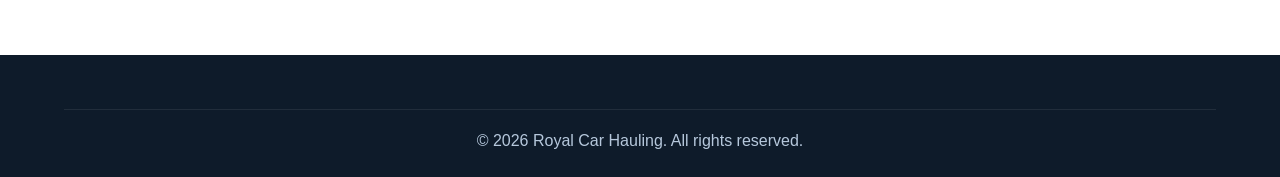
==== commit f1ed9ab9: "Update privacy.html" ====
--- a/privacy.html
+++ b/privacy.html
@@ -19,7 +19,7 @@
         <a href="terms.html">Terms & Conditions</a>
       </nav>
 
-      <a href="tel:4452853303" class="call-btn">Call (445) 285-3303</a>
+      <a href="tel:8778813812" class="call-btn">Call (877) 881-3812</a>
     </div>
   </header>
 
@@ -182,7 +182,7 @@
 <p>https://www.royalcarhauling.com//</p>
 <p>Info@royalcarhauling.com</p>
 <p>4222 Green Arbors Ln, Cincinnati, OH 45249, USA</p>
-<p>(445) 285-3303</p>
+<p>(877) 881-3812</p>
 
 </div>
     </div>
--- a/css/style.css
+++ b/css/style.css
@@ -199,10 +199,13 @@
 }
 
 .hero-text h1 {
-  font-size: 60px;
-  line-height: 1.08;
-  margin-bottom: 18px;
-  color: #102236;
+    font-size: 60px;
+    line-height: 1.1;
+    margin-bottom: 18px;
+    color: #102236;
+    font-weight: 800;
+    letter-spacing: 0;
+    max-width: 700px;
 }
 
 .hero-description {
@@ -878,3 +881,116 @@
     width: 100%;
   }
 }
+.section-text {
+    max-width: 900px;
+    margin: 0 auto;
+}
+
+.section-text p {
+    line-height: 1.7;
+    margin-bottom: 16px;
+}
+.reviews-platforms {
+    padding: 70px 0;
+    background: #f8fafc;
+}
+
+.reviews-header {
+    text-align: center;
+    margin-bottom: 35px;
+}
+
+.reviews-header h2 {
+    font-size: 2rem;
+    font-weight: 800;
+    color: #111827;
+    margin-bottom: 10px;
+    text-transform: uppercase;
+    letter-spacing: 0.5px;
+}
+
+.reviews-header p {
+    font-size: 1rem;
+    color: #6b7280;
+    margin: 0;
+}
+
+.reviews-platforms-grid {
+    display: grid;
+    grid-template-columns: repeat(5, 1fr);
+    gap: 18px;
+}
+
+.review-platform-card {
+    background: #ffffff;
+    border: 1px solid #e5e7eb;
+    border-radius: 14px;
+    padding: 22px 18px;
+    min-height: 120px;
+    display: flex;
+    flex-direction: column;
+    align-items: center;
+    justify-content: center;
+    gap: 12px;
+    text-align: center;
+}
+
+.review-platform-card img {
+    max-width: 150px;
+    max-height: 38px;
+    width: auto;
+    height: auto;
+    object-fit: contain;
+    display: block;
+}
+
+.review-platform-card span {
+    font-size: 0.95rem;
+    font-weight: 600;
+    color: #475569;
+}
+
+@media (max-width: 1100px) {
+    .reviews-platforms-grid {
+        grid-template-columns: repeat(3, 1fr);
+    }
+}
+
+@media (max-width: 700px) {
+    .reviews-platforms-grid {
+        grid-template-columns: repeat(2, 1fr);
+    }
+
+    .reviews-header h2 {
+        font-size: 1.6rem;
+    }
+}
+
+@media (max-width: 480px) {
+    .reviews-platforms-grid {
+        grid-template-columns: 1fr;
+    }
+}
+.social-icons {
+    margin-top: 15px;
+    display: flex;
+    gap: 12px;
+}
+
+.social-icons a {
+    width: 38px;
+    height: 38px;
+    border: 2px solid #4f7cff;
+    border-radius: 50%;
+    display: flex;
+    align-items: center;
+    justify-content: center;
+    color: #4f7cff;
+    font-size: 14px;
+    transition: 0.3s;
+}
+
+.social-icons a:hover {
+    background: #4f7cff;
+    color: #fff;
+}
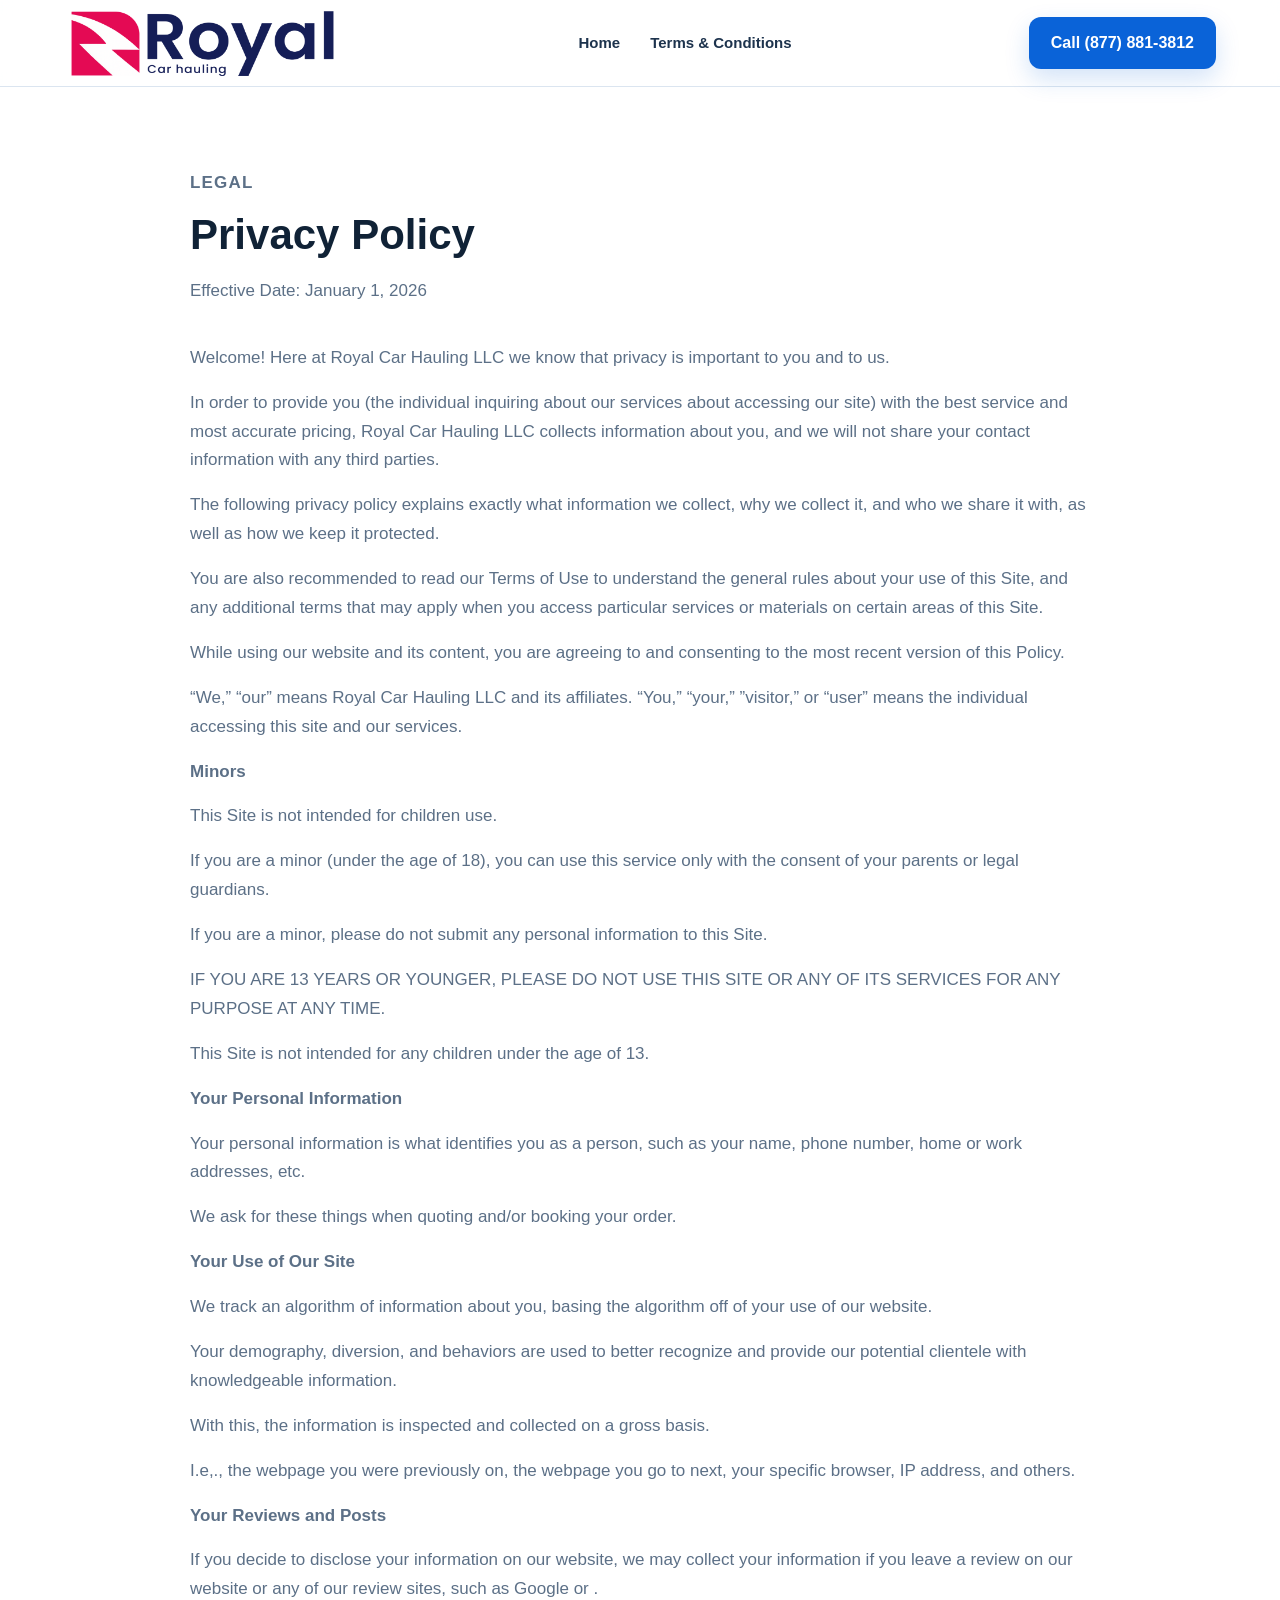
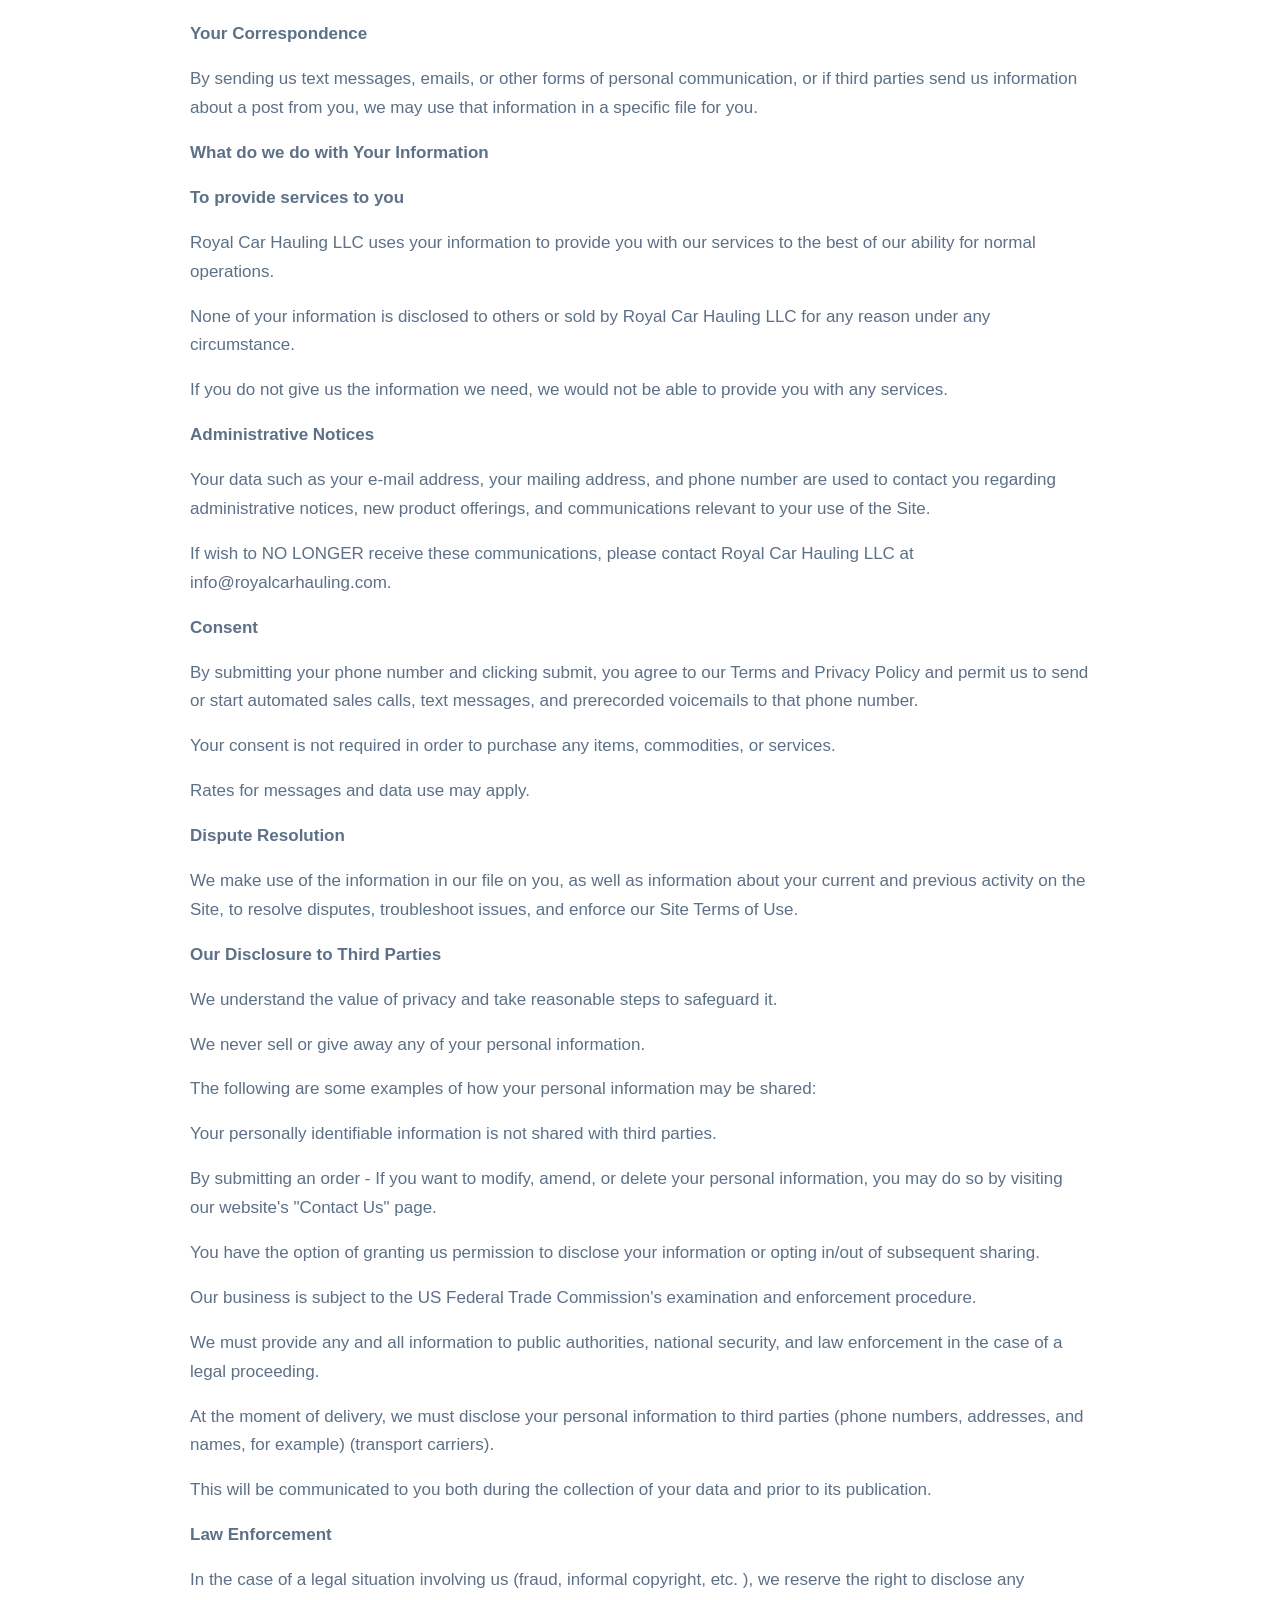
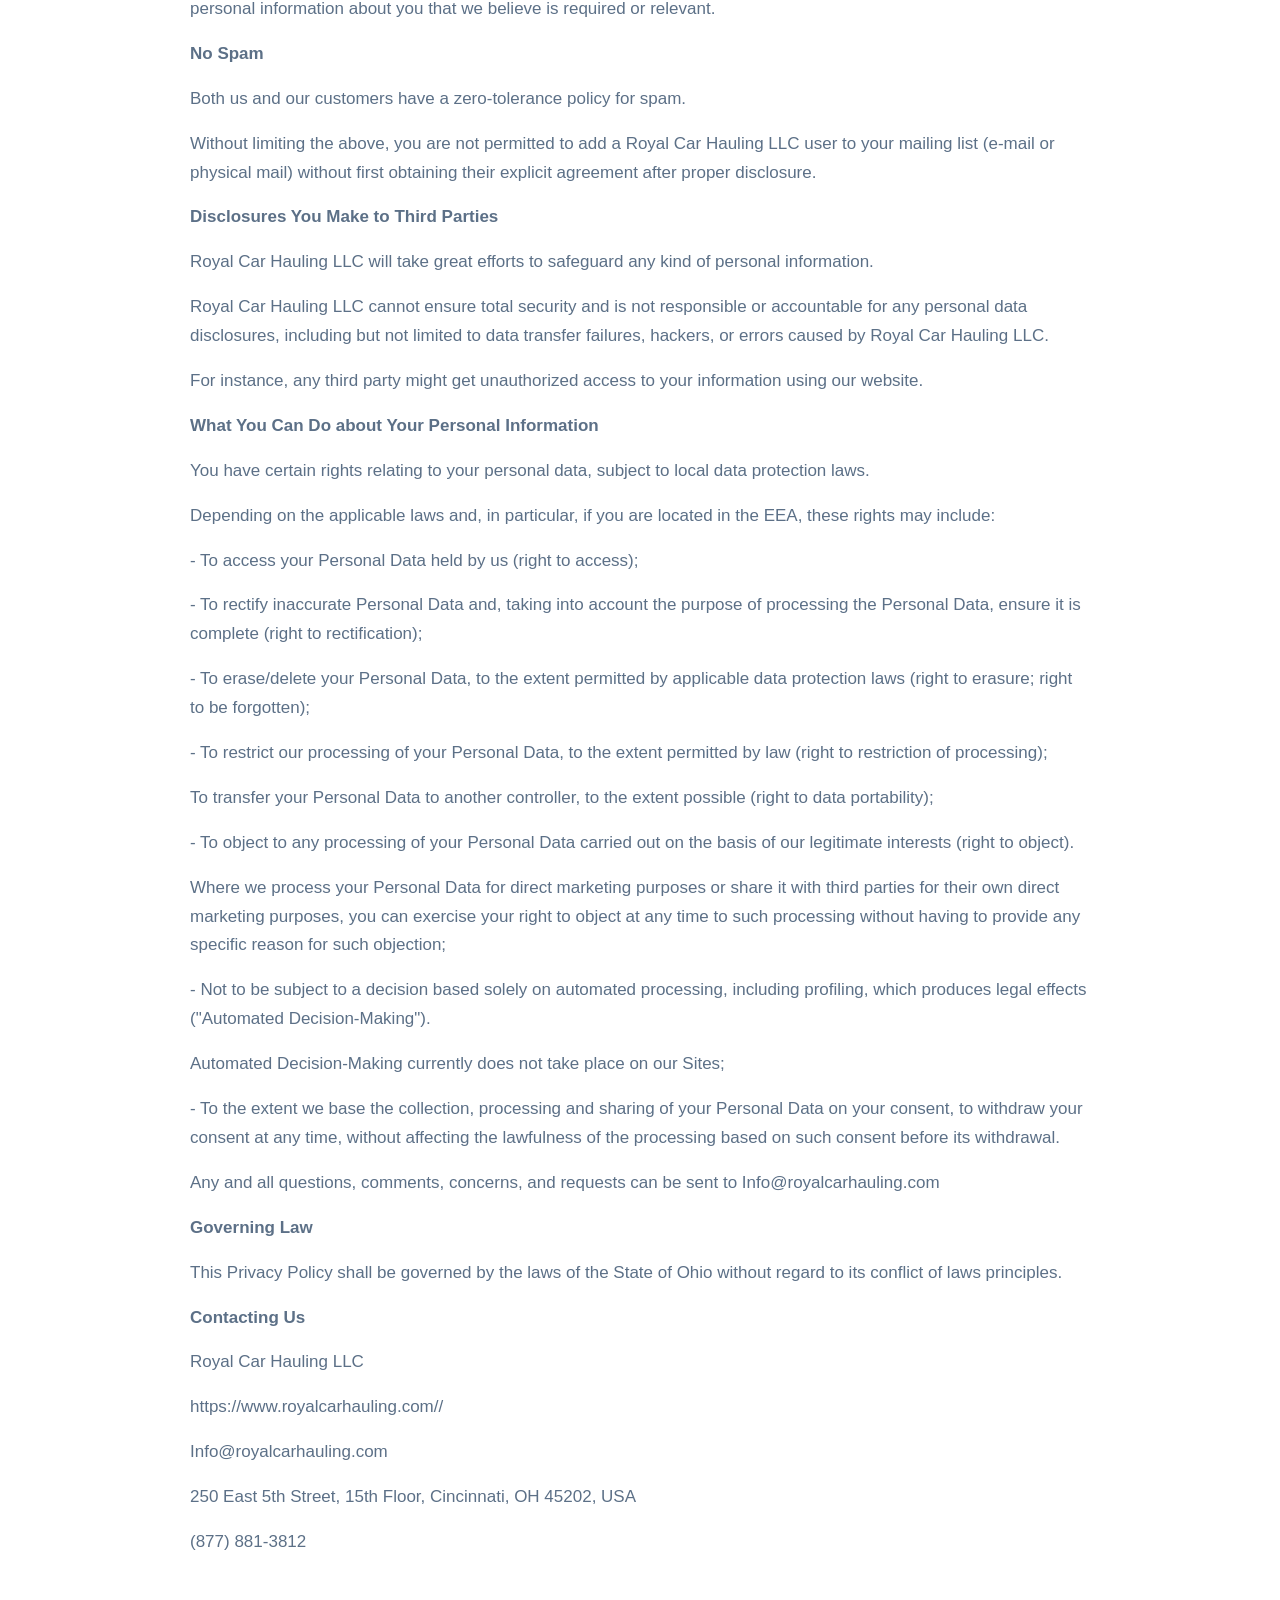
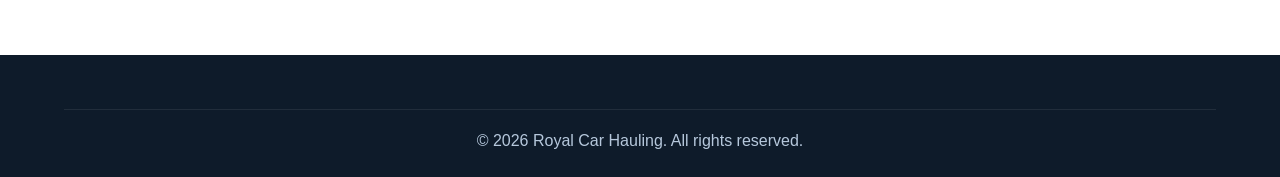
==== commit 036a93f6: "Update privacy.html" ====
--- a/privacy.html
+++ b/privacy.html
@@ -181,7 +181,7 @@
 <p>Royal Car Hauling LLC</p>
 <p>https://www.royalcarhauling.com//</p>
 <p>Info@royalcarhauling.com</p>
-<p>4222 Green Arbors Ln, Cincinnati, OH 45249, USA</p>
+<p>250 East 5th Street, 15th Floor, Cincinnati, OH 45202, USA</p>
 <p>(877) 881-3812</p>
 
 </div>
